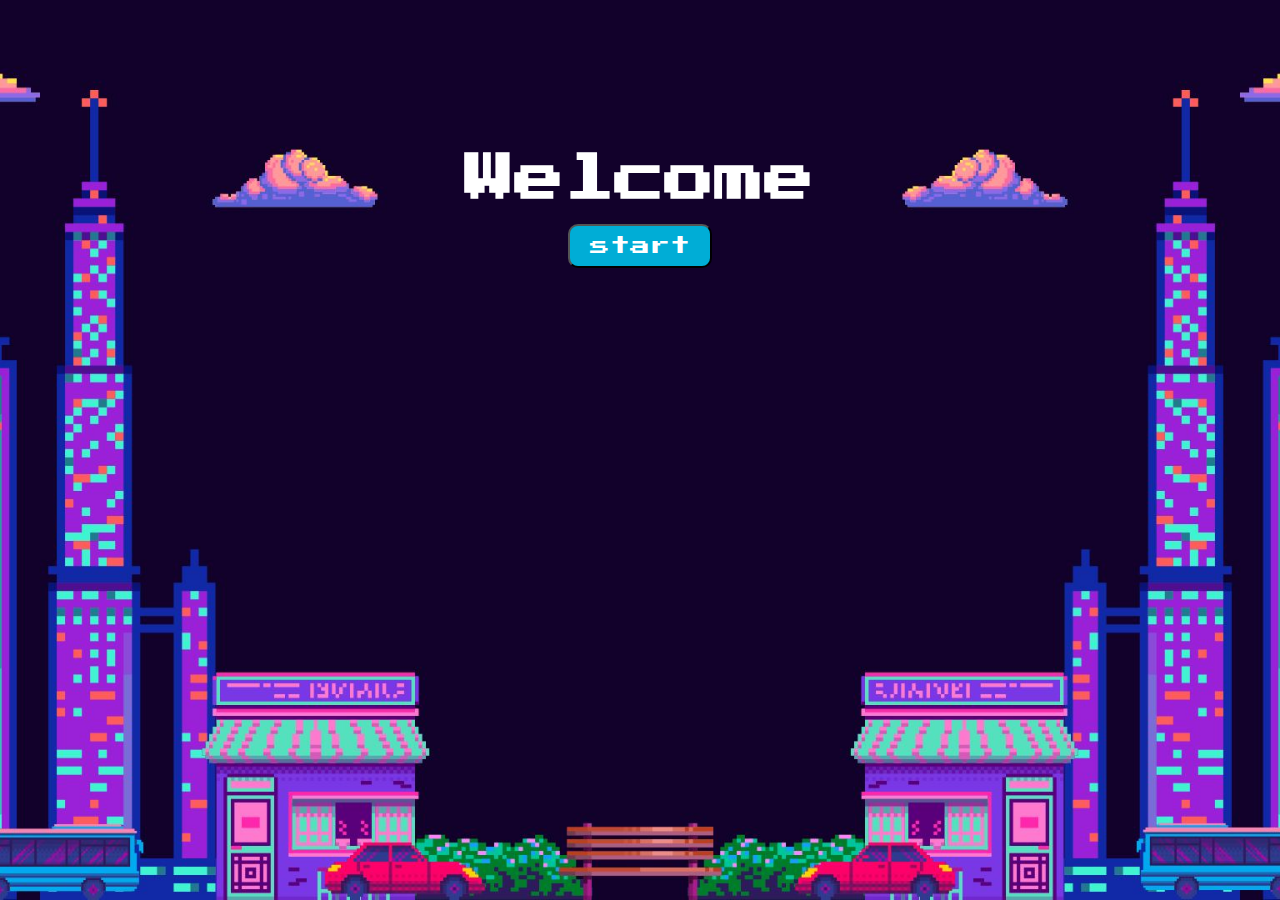
==== paginaprincipal.html @ 21fae4a8 "paginaprincipal" ====
<!DOCTYPE html>
<html lang="en">
<head>
    <meta charset="UTF-8">
    <meta name="viewport" content="width=device-width, initial-scale=1.0">
    <title>Welcome page</title>
    <link rel="stylesheet" href="paginaprincipal.css">
    <link href="https://fonts.googleapis.com/css2?family=Press+Start+2P&display=swap" rel="stylesheet">
</head>
<body>
<div class="container" style="text-align: center;">
<br>
<br>
<br>
<br>
<br>
<br>
<br>
<h1>Welcome</h1>
<button class="start-button">start</button>
</div>
</body>
</html>
---- paginaprincipal.css ----
h1 {
    color: white;
    font-size: 50px;
    margin: 20px 0;
    font-family: 'Press Start 2P', cursive; /* Aplica la fuente aquí */
}

.start-button {
    background-color: #00ADD6;
    font-family: 'Press Start 2P', cursive;
    text-align: center;
    border-radius: 10px;
    font-size: 20px;
    padding: 10px 20px;
    color: white;
}

body::before {
    content: "";
    background: url('Blue Illustration Game Presentation.jpg') no-repeat center center fixed;
    background-size: cover;
    position: absolute; /* Asegura que cubra toda la página */
    top: 0;
    left: 0;
    right: 0;
    bottom: 0;
    z-index: -1;
    opacity: 1.0;
}
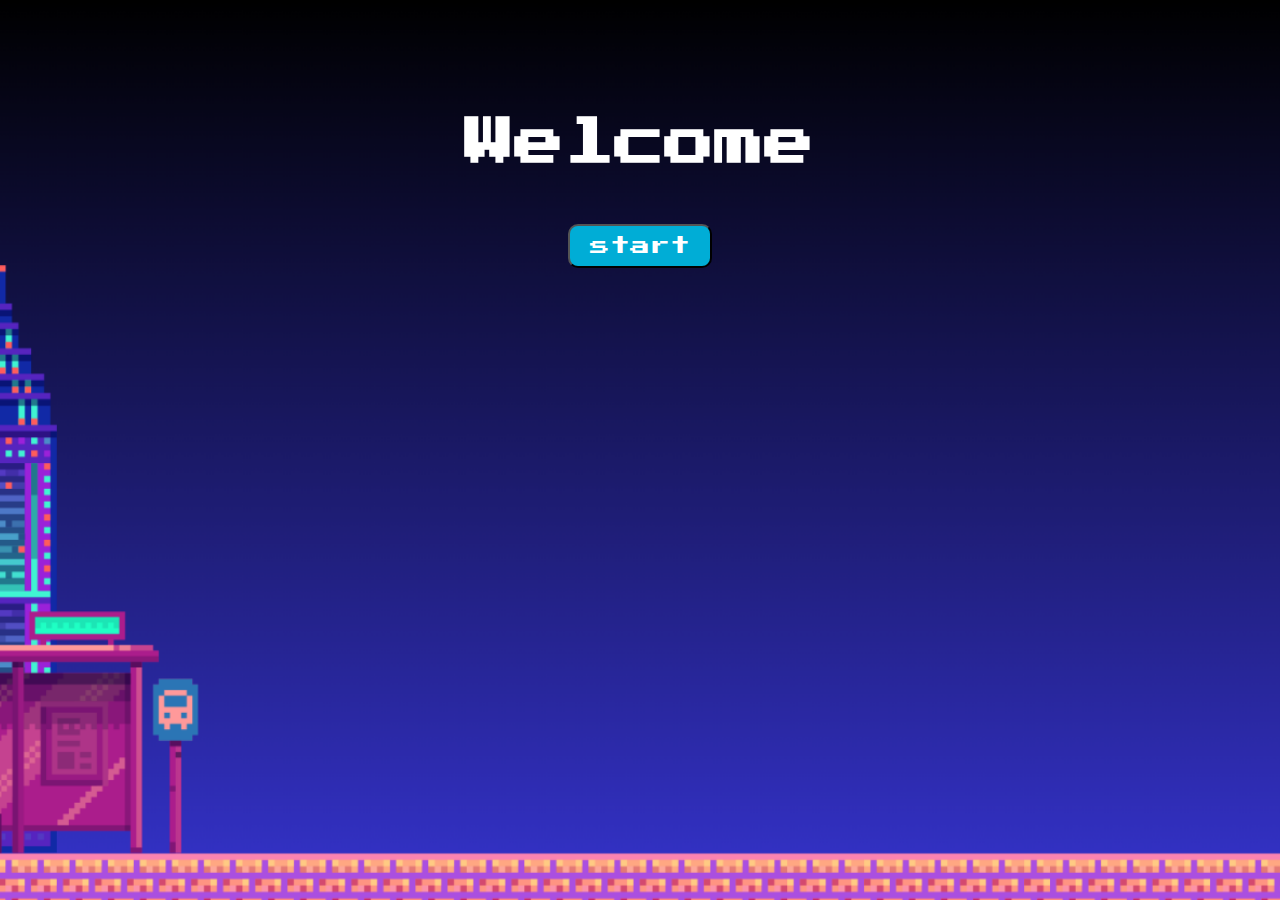
==== commit 644b8951: "update" ====
--- a/paginaprincipal.html
+++ b/paginaprincipal.html
@@ -14,9 +14,9 @@
 <br>
 <br>
 <br>
+<h1>Welcome</h1>
 <br>
 <br>
-<h1>Welcome</h1>
 <button class="start-button">start</button>
 </div>
 </body>
--- a/paginaprincipal.css
+++ b/paginaprincipal.css
@@ -17,7 +17,7 @@
 
 body::before {
     content: "";
-    background: url('Blue Illustration Game Presentation.jpg') no-repeat center center fixed;
+    background: url('fondoComienzoJuego.png') no-repeat center center fixed;
     background-size: cover;
     position: absolute; /* Asegura que cubra toda la página */
     top: 0;
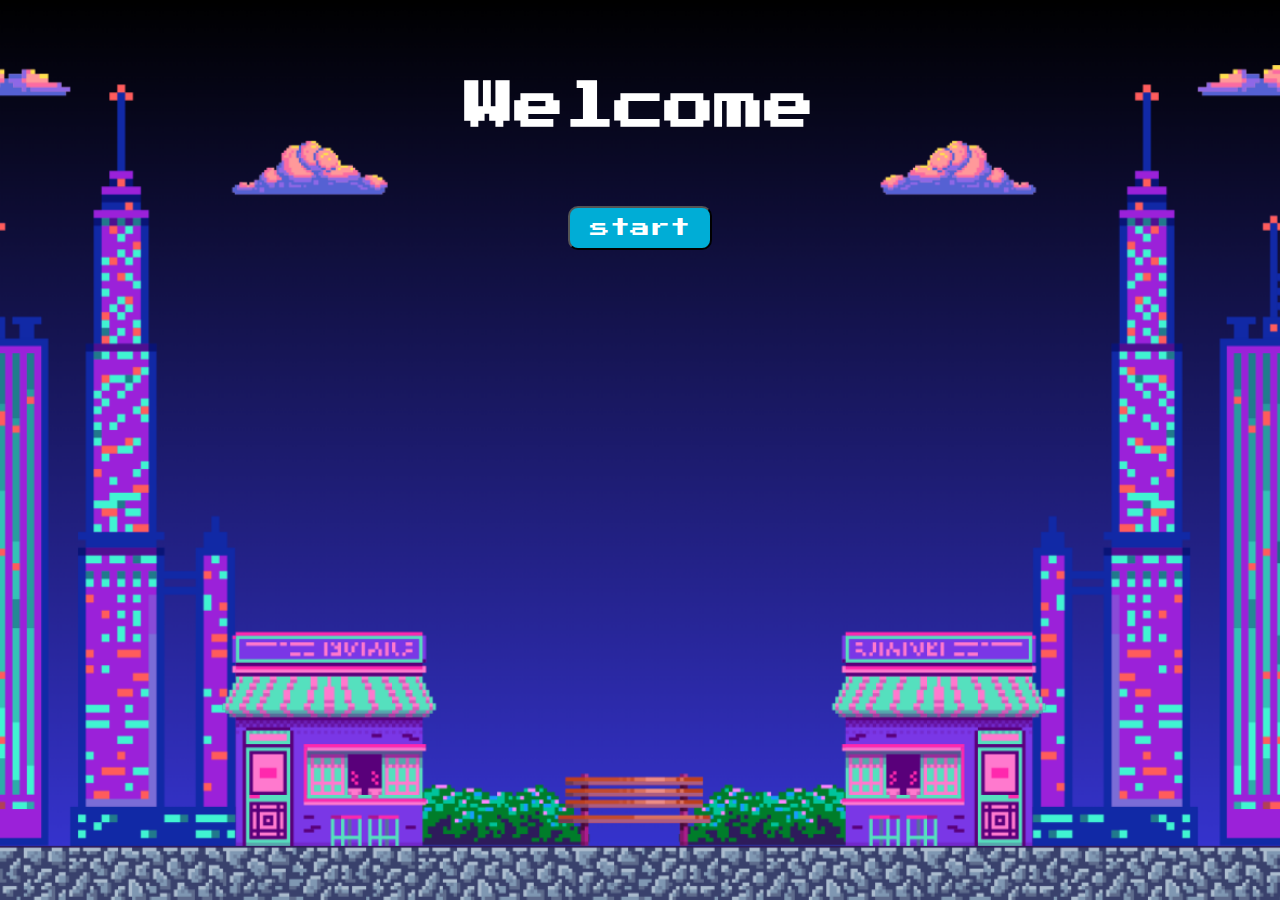
==== commit 46ebdd94: "update" ====
--- a/paginaprincipal.html
+++ b/paginaprincipal.html
@@ -12,9 +12,8 @@
 <br>
 <br>
 <br>
+<h1>Welcome</h1>
 <br>
-<br>
-<h1>Welcome</h1>
 <br>
 <br>
 <button class="start-button">start</button>
--- a/paginaprincipal.css
+++ b/paginaprincipal.css
@@ -17,7 +17,7 @@
 
 body::before {
     content: "";
-    background: url('fondoComienzoJuego.png') no-repeat center center fixed;
+    background: url('fondo1.png') no-repeat center center fixed;
     background-size: cover;
     position: absolute; /* Asegura que cubra toda la página */
     top: 0;
